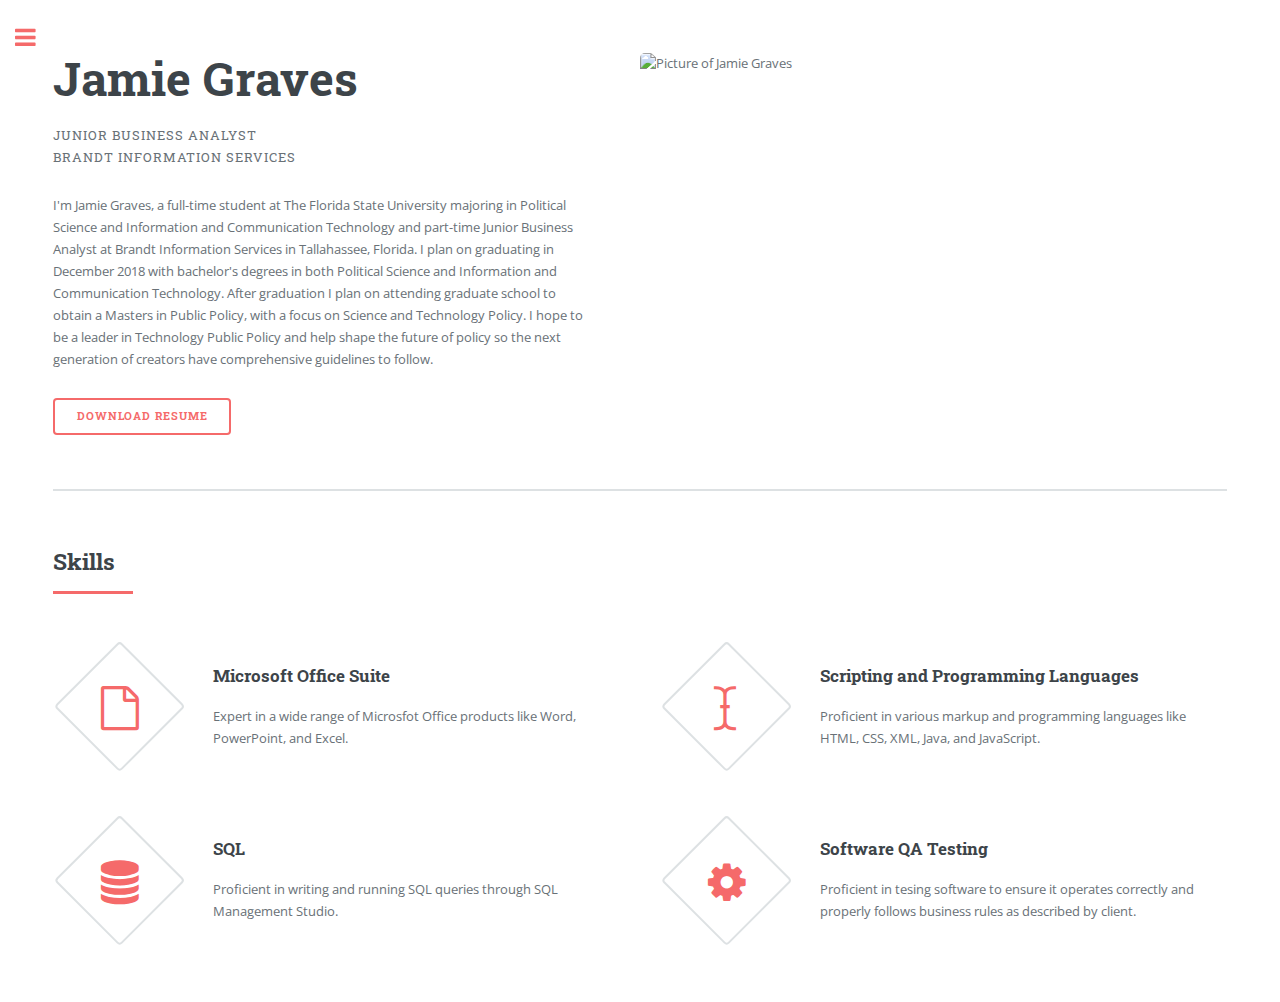
==== index.html @ a3560047 "one" ====
<!DOCTYPE HTML>
<!--
	Editorial by HTML5 UP
	html5up.net | @ajlkn
	Free for personal and commercial use under the CCA 3.0 license (html5up.net/license)
-->
<html>
	<head>
		<title>Jamie Graves</title>
		<meta charset="utf-8" />
		<meta name="viewport" content="width=device-width, initial-scale=1, user-scalable=no" />
		<link rel="stylesheet" href="assets/css/main.css" />
	</head>
	<body class="is-preload">

		<!-- Wrapper -->
			<div id="wrapper">

				<!-- Main -->
					<div id="main">
						<div class="inner">

							<!-- Banner -->
								<section id="banner">
									<div class="content">
										<header>
											<h1>Jamie Graves</h1>
											<p>Junior Business Analyst <br> Brandt Information Services</p>
										</header>
										<p>I'm Jamie Graves, a full-time student at The Florida State University majoring in Political Science and Information and
										Communication Technology and part-time Junior Business Analyst at Brandt Information Services in Tallahassee, Florida. I plan
										on graduating in December 2018 with bachelor's degrees in both Political Science and Information and Communication Technology.
										After graduation I plan on attending graduate school to obtain a Masters in Public Policy, with a focus on Science and Technology
										Policy. I hope to be a leader in Technology Public Policy and help shape the future of policy so the next generation of creators
										have comprehensive guidelines to follow.</p>
										<ul class="actions">
											<li><a href="#" class="button big">Download Resume</a></li>
										</ul>
									</div>
									<span class="image object">
										<img src="images/IMG_0862 (2).jpg" alt="Picture of Jamie Graves" />
									</span>
								</section>

							<!-- Section -->
								<section>
									<header class="major">
										<h2>Skills</h2>
									</header>
									<div class="features">
										<article>
											<span class="icon fa-file-o"></span>
											<div class="content">
												<h3>Microsoft Office Suite</h3>
												<p>Expert in a wide range of Microsfot Office products like Word, PowerPoint, and Excel.</p>
											</div>
										</article>
										<article>
											<span class="icon fa-i-cursor"></span>
											<div class="content">
												<h3>Scripting and Programming Languages</h3>
												<p>Proficient in various markup and programming languages like HTML, CSS, XML, Java, and JavaScript.</p>
											</div>
										</article>
										<article>
											<span class="icon fa-database"></span>
											<div class="content">
												<h3>SQL</h3>
												<p>Proficient in writing and running SQL queries through SQL Management Studio.</p>
											</div>
										</article>
										<article>
											<span class="icon fa-gear"></span>
											<div class="content">
												<h3>Software QA Testing</h3>
												<p>Proficient in tesing software to ensure it operates correctly and properly follows business rules as described by client.</p>
											</div>
										</article>
									</div>
								</section>
						</div>
					</div>

				<!-- Sidebar -->
					<div id="sidebar">
						<div class="inner">

							<!-- Menu -->
								<nav id="menu">
									<header class="major">
										<h2>Want to learn more?</h2>
									</header>
									<ul>
										<li><a href="index.html">About Me</a></li>
										<li><a href="experience.html">Experience</a></li>
										<li><a href="portfolio.html">Portfolio</a></li>
<br><br>


							<!-- Section -->
								<section>
									<header class="major">
										<h2>Lets chat!</h2>
									</header>
									<ul class="contact">
										<li class="fa-envelope-o"><a href="#">jg15b@my.fsu.edu</a></li>
										<li class="fa-phone">(727) 916-3411</li>
										<br><br>
									</ul>
								</section>

							<!-- Footer -->
								<footer id="footer">
									<p class="copyright">&copy; Jamie Graves. All rights reserved. Design: <a href="https://html5up.net">HTML5 UP</a>.</p>
								</footer>

						</div>
					</div>

			</div>

		<!-- Scripts -->
			<script src="assets/js/jquery.min.js"></script>
			<script src="assets/js/browser.min.js"></script>
			<script src="assets/js/breakpoints.min.js"></script>
			<script src="assets/js/util.js"></script>
			<script src="assets/js/main.js"></script>

	</body>
</html>
---- assets/css/main.css ----
@import url(font-awesome.min.css);
@import url("https://fonts.googleapis.com/css?family=Open+Sans:400,600,400italic,600italic|Roboto+Slab:400,700");

/*
	Editorial by HTML5 UP
	html5up.net | @ajlkn
	Free for personal and commercial use under the CCA 3.0 license (html5up.net/license)
*/

html, body, div, span, applet, object,
iframe, h1, h2, h3, h4, h5, h6, p, blockquote,
pre, a, abbr, acronym, address, big, cite,
code, del, dfn, em, img, ins, kbd, q, s, samp,
small, strike, strong, sub, sup, tt, var, b,
u, i, center, dl, dt, dd, ol, ul, li, fieldset,
form, label, legend, table, caption, tbody,
tfoot, thead, tr, th, td, article, aside,
canvas, details, embed, figure, figcaption,
footer, header, hgroup, menu, nav, output, ruby,
section, summary, time, mark, audio, video {
	margin: 0;
	padding: 0;
	border: 0;
	font-size: 100%;
	font: inherit;
	vertical-align: baseline;}

article, aside, details, figcaption, figure,
footer, header, hgroup, menu, nav, section {
	display: block;}

body {
	line-height: 1;
}

ol, ul {
	list-style: none;
}

blockquote, q {
	quotes: none;
}

	blockquote:before, blockquote:after, q:before, q:after {
		content: '';
		content: none;
	}

table {
	border-collapse: collapse;
	border-spacing: 0;
}

body {
	-webkit-text-size-adjust: none;
}

mark {
	background-color: transparent;
	color: inherit;
}

input::-moz-focus-inner {
	border: 0;
	padding: 0;
}

input, select, textarea {
	-moz-appearance: none;
	-webkit-appearance: none;
	-ms-appearance: none;
	appearance: none;
}

/* Basic */

	@-ms-viewport {
		width: device-width;
	}

	body {
		-ms-overflow-style: scrollbar;
	}

	@media screen and (max-width: 480px) {

		html, body {
			min-width: 320px;
		}

	}

	html {
		box-sizing: border-box;
	}

	*, *:before, *:after {
		box-sizing: inherit;
	}

	body {
		background: #ffffff;
	}

		body.is-preload *, body.is-preload *:before, body.is-preload *:after, body.is-resizing *, body.is-resizing *:before, body.is-resizing *:after {
			-moz-animation: none !important;
			-webkit-animation: none !important;
			-ms-animation: none !important;
			animation: none !important;
			-moz-transition: none !important;
			-webkit-transition: none !important;
			-ms-transition: none !important;
			transition: none !important;
		}

/* Type */

	body, input, select, textarea {
		color: #697177;
		font-family: "Open Sans", sans-serif;
		font-size: 13pt;
		font-weight: 400;
		line-height: 1.65;
	}

		@media screen and (max-width: 1680px) {

			body, input, select, textarea {
				font-size: 11pt;
			}

		}

		@media screen and (max-width: 1280px) {

			body, input, select, textarea {
				font-size: 10pt;
			}

		}

		@media screen and (max-width: 360px) {

			body, input, select, textarea {
				font-size: 9pt;
			}

		}

	a {
		-moz-transition: color 0.2s ease-in-out, border-bottom-color 0.2s ease-in-out;
		-webkit-transition: color 0.2s ease-in-out, border-bottom-color 0.2s ease-in-out;
		-ms-transition: color 0.2s ease-in-out, border-bottom-color 0.2s ease-in-out;
		transition: color 0.2s ease-in-out, border-bottom-color 0.2s ease-in-out;
		border-bottom: dotted 1px;
		color: #f56a6a;
		text-decoration: none;
	}

		a:hover {
			border-bottom-color: #f56a6a;
			color: #f56a6a !important;
		}

			a:hover strong {
				color: inherit;
			}

	strong, b {
		color: #3d4449;
		font-weight: 600;
	}

	em, i {
		font-style: italic;
	}

	p {
		margin: 0 0 2em 0;
	}
	p2 {
		font-family: "Roboto Slab", serif;
		font-size: 1em;
		font-weight: 400;
		letter-spacing: 0.075em;
		margin-top: -0.5em;
		text-transform: uppercase;
	}
	p3 {
		font-family: "Roboto Slab", serif;
		font-size: .7em;
		font-weight: 400;
		letter-spacing: 0.075em;
		margin-top: -0.5em;
		text-transform: uppercase;
	}

	h1, h2, h3, h4, h5, h6 {
		color: #3d4449;
		font-family: "Roboto Slab", serif;
		font-weight: 700;
		line-height: 1.5;
		margin: 0 0 1em 0;
	}

		h1 a, h2 a, h3 a, h4 a, h5 a, h6 a {
			color: inherit;
			text-decoration: none;
			border-bottom: 0;
		}

	h1 {
		font-size: 4em;
		margin: 0 0 0.5em 0;
		line-height: 1.3;
	}
	img.resize {
  max-width:75%;
  max-height:75%;
}

	h2 {
		font-size: 1.75em;
	}

	h3 {
		font-size: 1.25em;
	}

	h4 {
		font-size: 1.1em;
	}

	h5 {
		font-size: 0.9em;
	}

	h6 {
		font-size: 0.7em;
	}

	@media screen and (max-width: 1680px) {

		h1 {
			font-size: 3.5em;
		}

	}

	@media screen and (max-width: 980px) {

		h1 {
			font-size: 3.25em;
		}

	}

	@media screen and (max-width: 736px) {

		h1 {
			font-size: 2em;
			line-height: 1.4;
		}

		h2 {
			font-size: 1.5em;
		}

	}

	sub {
		font-size: 0.8em;
		position: relative;
		top: 0.5em;
	}

	sup {
		font-size: 0.8em;
		position: relative;
		top: -0.5em;
	}

	blockquote {
		border-left: solid 3px rgba(210, 215, 217, 0.75);
		font-style: italic;
		margin: 0 0 2em 0;
		padding: 0.5em 0 0.5em 2em;
	}

	code {
		background: rgba(230, 235, 237, 0.25);
		border-radius: 0.375em;
		border: solid 1px rgba(210, 215, 217, 0.75);
		font-family: "Courier New", monospace;
		font-size: 0.9em;
		margin: 0 0.25em;
		padding: 0.25em 0.65em;
	}

	pre {
		-webkit-overflow-scrolling: touch;
		font-family: "Courier New", monospace;
		font-size: 0.9em;
		margin: 0 0 2em 0;
	}

		pre code {
			display: block;
			line-height: 1.75;
			padding: 1em 1.5em;
			overflow-x: auto;
		}

	hr {
		border: 0;
		border-bottom: solid 1px rgba(210, 215, 217, 0.75);
		margin: 2em 0;
	}

		hr.major {
			margin: 3em 0;
		}

	.align-left {
		text-align: left;
	}

	.align-center {
		text-align: center;
	}

	.align-right {
		text-align: right;
	}

.container {
  width: 960px; /* static width container always stays at this width no matter what the window size */
  margin: 0 auto;
  overflow: hidden;
}
.half_container { /* provides a two column presentation */
  width: 50%;
  float: left;
  overflow: hidden;
}

/* Row */

	.row {
		display: flex;
		flex-wrap: wrap;
		box-sizing: border-box;
		align-items: stretch;
	}

		.row > * {
			box-sizing: border-box;
		}

		.row.gtr-uniform > * > :last-child {
			margin-bottom: 0;
		}

		.row.aln-left {
			justify-content: flex-start;
		}

		.row.aln-center {
			justify-content: center;
		}

		.row.aln-right {
			justify-content: flex-end;
		}

		.row.aln-top {
			align-items: flex-start;
		}

		.row.aln-middle {
			align-items: center;
		}

		.row.aln-bottom {
			align-items: flex-end;
		}

		.row > .imp {
			order: -1;
		}

		.row > .col-1 {
			width: 8.3333333333%;
		}

		.row > .off-1 {
			margin-left: 8.3333333333%;
		}

		.row > .col-2 {
			width: 16.6666666667%;
		}

		.row > .off-2 {
			margin-left: 16.6666666667%;
		}

		.row > .col-3 {
			width: 25%;
		}

		.row > .off-3 {
			margin-left: 25%;
		}

		.row > .col-4 {
			width: 33.3333333333%;
		}

		.row > .off-4 {
			margin-left: 33.3333333333%;
		}

		.row > .col-5 {
			width: 41.6666666667%;
		}

		.row > .off-5 {
			margin-left: 41.6666666667%;
		}

		.row > .col-6 {
			width: 50%;
		}

		.row > .off-6 {
			margin-left: 50%;
		}

		.row > .col-7 {
			width: 58.3333333333%;
		}

		.row > .off-7 {
			margin-left: 58.3333333333%;
		}

		.row > .col-8 {
			width: 66.6666666667%;
		}

		.row > .off-8 {
			margin-left: 66.6666666667%;
		}

		.row > .col-9 {
			width: 75%;
		}

		.row > .off-9 {
			margin-left: 75%;
		}

		.row > .col-10 {
			width: 83.3333333333%;
		}

		.row > .off-10 {
			margin-left: 83.3333333333%;
		}

		.row > .col-11 {
			width: 91.6666666667%;
		}

		.row > .off-11 {
			margin-left: 91.6666666667%;
		}

		.row > .col-12 {
			width: 100%;
		}

		.row > .off-12 {
			margin-left: 100%;
		}

		.row.gtr-0 {
			margin-top: 0;
			margin-left: 0em;
		}

			.row.gtr-0 > * {
				padding: 0 0 0 0em;
			}

			.row.gtr-0.gtr-uniform {
				margin-top: 0em;
			}

				.row.gtr-0.gtr-uniform > * {
					padding-top: 0em;
				}

		.row.gtr-25 {
			margin-top: 0;
			margin-left: -0.375em;
		}

			.row.gtr-25 > * {
				padding: 0 0 0 0.375em;
			}

			.row.gtr-25.gtr-uniform {
				margin-top: -0.375em;
			}

				.row.gtr-25.gtr-uniform > * {
					padding-top: 0.375em;
				}

		.row.gtr-50 {
			margin-top: 0;
			margin-left: -0.75em;
		}

			.row.gtr-50 > * {
				padding: 0 0 0 0.75em;
			}

			.row.gtr-50.gtr-uniform {
				margin-top: -0.75em;
			}

				.row.gtr-50.gtr-uniform > * {
					padding-top: 0.75em;
				}

		.row {
			margin-top: 0;
			margin-left: -1.5em;
		}

			.row > * {
				padding: 0 0 0 1.5em;
			}

			.row.gtr-uniform {
				margin-top: -1.5em;
			}

				.row.gtr-uniform > * {
					padding-top: 1.5em;
				}

		.row.gtr-150 {
			margin-top: 0;
			margin-left: -2.25em;
		}

			.row.gtr-150 > * {
				padding: 0 0 0 2.25em;
			}

			.row.gtr-150.gtr-uniform {
				margin-top: -2.25em;
			}

				.row.gtr-150.gtr-uniform > * {
					padding-top: 2.25em;
				}

		.row.gtr-200 {
			margin-top: 0;
			margin-left: -3em;
		}

			.row.gtr-200 > * {
				padding: 0 0 0 3em;
			}

			.row.gtr-200.gtr-uniform {
				margin-top: -3em;
			}

				.row.gtr-200.gtr-uniform > * {
					padding-top: 3em;
				}

		@media screen and (max-width: 1680px) {

			.row {
				display: flex;
				flex-wrap: wrap;
				box-sizing: border-box;
				align-items: stretch;
			}

				.row > * {
					box-sizing: border-box;
				}

				.row.gtr-uniform > * > :last-child {
					margin-bottom: 0;
				}

				.row.aln-left {
					justify-content: flex-start;
				}

				.row.aln-center {
					justify-content: center;
				}

				.row.aln-right {
					justify-content: flex-end;
				}

				.row.aln-top {
					align-items: flex-start;
				}

				.row.aln-middle {
					align-items: center;
				}

				.row.aln-bottom {
					align-items: flex-end;
				}

				.row > .imp-xlarge {
					order: -1;
				}

				.row > .col-1-xlarge {
					width: 8.3333333333%;
				}

				.row > .off-1-xlarge {
					margin-left: 8.3333333333%;
				}

				.row > .col-2-xlarge {
					width: 16.6666666667%;
				}

				.row > .off-2-xlarge {
					margin-left: 16.6666666667%;
				}

				.row > .col-3-xlarge {
					width: 25%;
				}

				.row > .off-3-xlarge {
					margin-left: 25%;
				}

				.row > .col-4-xlarge {
					width: 33.3333333333%;
				}

				.row > .off-4-xlarge {
					margin-left: 33.3333333333%;
				}

				.row > .col-5-xlarge {
					width: 41.6666666667%;
				}

				.row > .off-5-xlarge {
					margin-left: 41.6666666667%;
				}

				.row > .col-6-xlarge {
					width: 50%;
				}

				.row > .off-6-xlarge {
					margin-left: 50%;
				}

				.row > .col-7-xlarge {
					width: 58.3333333333%;
				}

				.row > .off-7-xlarge {
					margin-left: 58.3333333333%;
				}

				.row > .col-8-xlarge {
					width: 66.6666666667%;
				}

				.row > .off-8-xlarge {
					margin-left: 66.6666666667%;
				}

				.row > .col-9-xlarge {
					width: 75%;
				}

				.row > .off-9-xlarge {
					margin-left: 75%;
				}

				.row > .col-10-xlarge {
					width: 83.3333333333%;
				}

				.row > .off-10-xlarge {
					margin-left: 83.3333333333%;
				}

				.row > .col-11-xlarge {
					width: 91.6666666667%;
				}

				.row > .off-11-xlarge {
					margin-left: 91.6666666667%;
				}

				.row > .col-12-xlarge {
					width: 100%;
				}

				.row > .off-12-xlarge {
					margin-left: 100%;
				}

				.row.gtr-0 {
					margin-top: 0;
					margin-left: 0em;
				}

					.row.gtr-0 > * {
						padding: 0 0 0 0em;
					}

					.row.gtr-0.gtr-uniform {
						margin-top: 0em;
					}

						.row.gtr-0.gtr-uniform > * {
							padding-top: 0em;
						}

				.row.gtr-25 {
					margin-top: 0;
					margin-left: -0.375em;
				}

					.row.gtr-25 > * {
						padding: 0 0 0 0.375em;
					}

					.row.gtr-25.gtr-uniform {
						margin-top: -0.375em;
					}

						.row.gtr-25.gtr-uniform > * {
							padding-top: 0.375em;
						}

				.row.gtr-50 {
					margin-top: 0;
					margin-left: -0.75em;
				}

					.row.gtr-50 > * {
						padding: 0 0 0 0.75em;
					}

					.row.gtr-50.gtr-uniform {
						margin-top: -0.75em;
					}

						.row.gtr-50.gtr-uniform > * {
							padding-top: 0.75em;
						}

				.row {
					margin-top: 0;
					margin-left: -1.5em;
				}

					.row > * {
						padding: 0 0 0 1.5em;
					}

					.row.gtr-uniform {
						margin-top: -1.5em;
					}

						.row.gtr-uniform > * {
							padding-top: 1.5em;
						}

				.row.gtr-150 {
					margin-top: 0;
					margin-left: -2.25em;
				}

					.row.gtr-150 > * {
						padding: 0 0 0 2.25em;
					}

					.row.gtr-150.gtr-uniform {
						margin-top: -2.25em;
					}

						.row.gtr-150.gtr-uniform > * {
							padding-top: 2.25em;
						}

				.row.gtr-200 {
					margin-top: 0;
					margin-left: -3em;
				}

					.row.gtr-200 > * {
						padding: 0 0 0 3em;
					}

					.row.gtr-200.gtr-uniform {
						margin-top: -3em;
					}

						.row.gtr-200.gtr-uniform > * {
							padding-top: 3em;
						}

		}

		@media screen and (max-width: 1280px) {

			.row {
				display: flex;
				flex-wrap: wrap;
				box-sizing: border-box;
				align-items: stretch;
			}

				.row > * {
					box-sizing: border-box;
				}

				.row.gtr-uniform > * > :last-child {
					margin-bottom: 0;
				}

				.row.aln-left {
					justify-content: flex-start;
				}

				.row.aln-center {
					justify-content: center;
				}

				.row.aln-right {
					justify-content: flex-end;
				}

				.row.aln-top {
					align-items: flex-start;
				}

				.row.aln-middle {
					align-items: center;
				}

				.row.aln-bottom {
					align-items: flex-end;
				}

				.row > .imp-large {
					order: -1;
				}

				.row > .col-1-large {
					width: 8.3333333333%;
				}

				.row > .off-1-large {
					margin-left: 8.3333333333%;
				}

				.row > .col-2-large {
					width: 16.6666666667%;
				}

				.row > .off-2-large {
					margin-left: 16.6666666667%;
				}

				.row > .col-3-large {
					width: 25%;
				}

				.row > .off-3-large {
					margin-left: 25%;
				}

				.row > .col-4-large {
					width: 33.3333333333%;
				}

				.row > .off-4-large {
					margin-left: 33.3333333333%;
				}

				.row > .col-5-large {
					width: 41.6666666667%;
				}

				.row > .off-5-large {
					margin-left: 41.6666666667%;
				}

				.row > .col-6-large {
					width: 50%;
				}

				.row > .off-6-large {
					margin-left: 50%;
				}

				.row > .col-7-large {
					width: 58.3333333333%;
				}

				.row > .off-7-large {
					margin-left: 58.3333333333%;
				}

				.row > .col-8-large {
					width: 66.6666666667%;
				}

				.row > .off-8-large {
					margin-left: 66.6666666667%;
				}

				.row > .col-9-large {
					width: 75%;
				}

				.row > .off-9-large {
					margin-left: 75%;
				}

				.row > .col-10-large {
					width: 83.3333333333%;
				}

				.row > .off-10-large {
					margin-left: 83.3333333333%;
				}

				.row > .col-11-large {
					width: 91.6666666667%;
				}

				.row > .off-11-large {
					margin-left: 91.6666666667%;
				}

				.row > .col-12-large {
					width: 100%;
				}

				.row > .off-12-large {
					margin-left: 100%;
				}

				.row.gtr-0 {
					margin-top: 0;
					margin-left: 0em;
				}

					.row.gtr-0 > * {
						padding: 0 0 0 0em;
					}

					.row.gtr-0.gtr-uniform {
						margin-top: 0em;
					}

						.row.gtr-0.gtr-uniform > * {
							padding-top: 0em;
						}

				.row.gtr-25 {
					margin-top: 0;
					margin-left: -0.375em;
				}

					.row.gtr-25 > * {
						padding: 0 0 0 0.375em;
					}

					.row.gtr-25.gtr-uniform {
						margin-top: -0.375em;
					}

						.row.gtr-25.gtr-uniform > * {
							padding-top: 0.375em;
						}

				.row.gtr-50 {
					margin-top: 0;
					margin-left: -0.75em;
				}

					.row.gtr-50 > * {
						padding: 0 0 0 0.75em;
					}

					.row.gtr-50.gtr-uniform {
						margin-top: -0.75em;
					}

						.row.gtr-50.gtr-uniform > * {
							padding-top: 0.75em;
						}

				.row {
					margin-top: 0;
					margin-left: -1.5em;
				}

					.row > * {
						padding: 0 0 0 1.5em;
					}

					.row.gtr-uniform {
						margin-top: -1.5em;
					}

						.row.gtr-uniform > * {
							padding-top: 1.5em;
						}

				.row.gtr-150 {
					margin-top: 0;
					margin-left: -2.25em;
				}

					.row.gtr-150 > * {
						padding: 0 0 0 2.25em;
					}

					.row.gtr-150.gtr-uniform {
						margin-top: -2.25em;
					}

						.row.gtr-150.gtr-uniform > * {
							padding-top: 2.25em;
						}

				.row.gtr-200 {
					margin-top: 0;
					margin-left: -3em;
				}

					.row.gtr-200 > * {
						padding: 0 0 0 3em;
					}

					.row.gtr-200.gtr-uniform {
						margin-top: -3em;
					}

						.row.gtr-200.gtr-uniform > * {
							padding-top: 3em;
						}

		}

		@media screen and (max-width: 980px) {

			.row {
				display: flex;
				flex-wrap: wrap;
				box-sizing: border-box;
				align-items: stretch;
			}

				.row > * {
					box-sizing: border-box;
				}

				.row.gtr-uniform > * > :last-child {
					margin-bottom: 0;
				}

				.row.aln-left {
					justify-content: flex-start;
				}

				.row.aln-center {
					justify-content: center;
				}

				.row.aln-right {
					justify-content: flex-end;
				}

				.row.aln-top {
					align-items: flex-start;
				}

				.row.aln-middle {
					align-items: center;
				}

				.row.aln-bottom {
					align-items: flex-end;
				}

				.row > .imp-medium {
					order: -1;
				}

				.row > .col-1-medium {
					width: 8.3333333333%;
				}

				.row > .off-1-medium {
					margin-left: 8.3333333333%;
				}

				.row > .col-2-medium {
					width: 16.6666666667%;
				}

				.row > .off-2-medium {
					margin-left: 16.6666666667%;
				}

				.row > .col-3-medium {
					width: 25%;
				}

				.row > .off-3-medium {
					margin-left: 25%;
				}

				.row > .col-4-medium {
					width: 33.3333333333%;
				}

				.row > .off-4-medium {
					margin-left: 33.3333333333%;
				}

				.row > .col-5-medium {
					width: 41.6666666667%;
				}

				.row > .off-5-medium {
					margin-left: 41.6666666667%;
				}

				.row > .col-6-medium {
					width: 50%;
				}

				.row > .off-6-medium {
					margin-left: 50%;
				}

				.row > .col-7-medium {
					width: 58.3333333333%;
				}

				.row > .off-7-medium {
					margin-left: 58.3333333333%;
				}

				.row > .col-8-medium {
					width: 66.6666666667%;
				}

				.row > .off-8-medium {
					margin-left: 66.6666666667%;
				}

				.row > .col-9-medium {
					width: 75%;
				}

				.row > .off-9-medium {
					margin-left: 75%;
				}

				.row > .col-10-medium {
					width: 83.3333333333%;
				}

				.row > .off-10-medium {
					margin-left: 83.3333333333%;
				}

				.row > .col-11-medium {
					width: 91.6666666667%;
				}

				.row > .off-11-medium {
					margin-left: 91.6666666667%;
				}

				.row > .col-12-medium {
					width: 100%;
				}

				.row > .off-12-medium {
					margin-left: 100%;
				}

				.row.gtr-0 {
					margin-top: 0;
					margin-left: 0em;
				}

					.row.gtr-0 > * {
						padding: 0 0 0 0em;
					}

					.row.gtr-0.gtr-uniform {
						margin-top: 0em;
					}

						.row.gtr-0.gtr-uniform > * {
							padding-top: 0em;
						}

				.row.gtr-25 {
					margin-top: 0;
					margin-left: -0.375em;
				}

					.row.gtr-25 > * {
						padding: 0 0 0 0.375em;
					}

					.row.gtr-25.gtr-uniform {
						margin-top: -0.375em;
					}

						.row.gtr-25.gtr-uniform > * {
							padding-top: 0.375em;
						}

				.row.gtr-50 {
					margin-top: 0;
					margin-left: -0.75em;
				}

					.row.gtr-50 > * {
						padding: 0 0 0 0.75em;
					}

					.row.gtr-50.gtr-uniform {
						margin-top: -0.75em;
					}

						.row.gtr-50.gtr-uniform > * {
							padding-top: 0.75em;
						}

				.row {
					margin-top: 0;
					margin-left: -1.5em;
				}

					.row > * {
						padding: 0 0 0 1.5em;
					}

					.row.gtr-uniform {
						margin-top: -1.5em;
					}

						.row.gtr-uniform > * {
							padding-top: 1.5em;
						}

				.row.gtr-150 {
					margin-top: 0;
					margin-left: -2.25em;
				}

					.row.gtr-150 > * {
						padding: 0 0 0 2.25em;
					}

					.row.gtr-150.gtr-uniform {
						margin-top: -2.25em;
					}

						.row.gtr-150.gtr-uniform > * {
							padding-top: 2.25em;
						}

				.row.gtr-200 {
					margin-top: 0;
					margin-left: -3em;
				}

					.row.gtr-200 > * {
						padding: 0 0 0 3em;
					}

					.row.gtr-200.gtr-uniform {
						margin-top: -3em;
					}

						.row.gtr-200.gtr-uniform > * {
							padding-top: 3em;
						}

		}

		@media screen and (max-width: 736px) {

			.row {
				display: flex;
				flex-wrap: wrap;
				box-sizing: border-box;
				align-items: stretch;
			}

				.row > * {
					box-sizing: border-box;
				}

				.row.gtr-uniform > * > :last-child {
					margin-bottom: 0;
				}

				.row.aln-left {
					justify-content: flex-start;
				}

				.row.aln-center {
					justify-content: center;
				}

				.row.aln-right {
					justify-content: flex-end;
				}

				.row.aln-top {
					align-items: flex-start;
				}

				.row.aln-middle {
					align-items: center;
				}

				.row.aln-bottom {
					align-items: flex-end;
				}

				.row > .imp-small {
					order: -1;
				}

				.row > .col-1-small {
					width: 8.3333333333%;
				}

				.row > .off-1-small {
					margin-left: 8.3333333333%;
				}

				.row > .col-2-small {
					width: 16.6666666667%;
				}

				.row > .off-2-small {
					margin-left: 16.6666666667%;
				}

				.row > .col-3-small {
					width: 25%;
				}

				.row > .off-3-small {
					margin-left: 25%;
				}

				.row > .col-4-small {
					width: 33.3333333333%;
				}

				.row > .off-4-small {
					margin-left: 33.3333333333%;
				}

				.row > .col-5-small {
					width: 41.6666666667%;
				}

				.row > .off-5-small {
					margin-left: 41.6666666667%;
				}

				.row > .col-6-small {
					width: 50%;
				}

				.row > .off-6-small {
					margin-left: 50%;
				}

				.row > .col-7-small {
					width: 58.3333333333%;
				}

				.row > .off-7-small {
					margin-left: 58.3333333333%;
				}

				.row > .col-8-small {
					width: 66.6666666667%;
				}

				.row > .off-8-small {
					margin-left: 66.6666666667%;
				}

				.row > .col-9-small {
					width: 75%;
				}

				.row > .off-9-small {
					margin-left: 75%;
				}

				.row > .col-10-small {
					width: 83.3333333333%;
				}

				.row > .off-10-small {
					margin-left: 83.3333333333%;
				}

				.row > .col-11-small {
					width: 91.6666666667%;
				}

				.row > .off-11-small {
					margin-left: 91.6666666667%;
				}

				.row > .col-12-small {
					width: 100%;
				}

				.row > .off-12-small {
					margin-left: 100%;
				}

				.row.gtr-0 {
					margin-top: 0;
					margin-left: 0em;
				}

					.row.gtr-0 > * {
						padding: 0 0 0 0em;
					}

					.row.gtr-0.gtr-uniform {
						margin-top: 0em;
					}

						.row.gtr-0.gtr-uniform > * {
							padding-top: 0em;
						}

				.row.gtr-25 {
					margin-top: 0;
					margin-left: -0.375em;
				}

					.row.gtr-25 > * {
						padding: 0 0 0 0.375em;
					}

					.row.gtr-25.gtr-uniform {
						margin-top: -0.375em;
					}

						.row.gtr-25.gtr-uniform > * {
							padding-top: 0.375em;
						}

				.row.gtr-50 {
					margin-top: 0;
					margin-left: -0.75em;
				}

					.row.gtr-50 > * {
						padding: 0 0 0 0.75em;
					}

					.row.gtr-50.gtr-uniform {
						margin-top: -0.75em;
					}

						.row.gtr-50.gtr-uniform > * {
							padding-top: 0.75em;
						}

				.row {
					margin-top: 0;
					margin-left: -1.5em;
				}

					.row > * {
						padding: 0 0 0 1.5em;
					}

					.row.gtr-uniform {
						margin-top: -1.5em;
					}

						.row.gtr-uniform > * {
							padding-top: 1.5em;
						}

				.row.gtr-150 {
					margin-top: 0;
					margin-left: -2.25em;
				}

					.row.gtr-150 > * {
						padding: 0 0 0 2.25em;
					}

					.row.gtr-150.gtr-uniform {
						margin-top: -2.25em;
					}

						.row.gtr-150.gtr-uniform > * {
							padding-top: 2.25em;
						}

				.row.gtr-200 {
					margin-top: 0;
					margin-left: -3em;
				}

					.row.gtr-200 > * {
						padding: 0 0 0 3em;
					}

					.row.gtr-200.gtr-uniform {
						margin-top: -3em;
					}

						.row.gtr-200.gtr-uniform > * {
							padding-top: 3em;
						}

		}

		@media screen and (max-width: 480px) {

			.row {
				display: flex;
				flex-wrap: wrap;
				box-sizing: border-box;
				align-items: stretch;
			}

				.row > * {
					box-sizing: border-box;
				}

				.row.gtr-uniform > * > :last-child {
					margin-bottom: 0;
				}

				.row.aln-left {
					justify-content: flex-start;
				}

				.row.aln-center {
					justify-content: center;
				}

				.row.aln-right {
					justify-content: flex-end;
				}

				.row.aln-top {
					align-items: flex-start;
				}

				.row.aln-middle {
					align-items: center;
				}

				.row.aln-bottom {
					align-items: flex-end;
				}

				.row > .imp-xsmall {
					order: -1;
				}

				.row > .col-1-xsmall {
					width: 8.3333333333%;
				}

				.row > .off-1-xsmall {
					margin-left: 8.3333333333%;
				}

				.row > .col-2-xsmall {
					width: 16.6666666667%;
				}

				.row > .off-2-xsmall {
					margin-left: 16.6666666667%;
				}

				.row > .col-3-xsmall {
					width: 25%;
				}

				.row > .off-3-xsmall {
					margin-left: 25%;
				}

				.row > .col-4-xsmall {
					width: 33.3333333333%;
				}

				.row > .off-4-xsmall {
					margin-left: 33.3333333333%;
				}

				.row > .col-5-xsmall {
					width: 41.6666666667%;
				}

				.row > .off-5-xsmall {
					margin-left: 41.6666666667%;
				}

				.row > .col-6-xsmall {
					width: 50%;
				}

				.row > .off-6-xsmall {
					margin-left: 50%;
				}

				.row > .col-7-xsmall {
					width: 58.3333333333%;
				}

				.row > .off-7-xsmall {
					margin-left: 58.3333333333%;
				}

				.row > .col-8-xsmall {
					width: 66.6666666667%;
				}

				.row > .off-8-xsmall {
					margin-left: 66.6666666667%;
				}

				.row > .col-9-xsmall {
					width: 75%;
				}

				.row > .off-9-xsmall {
					margin-left: 75%;
				}

				.row > .col-10-xsmall {
					width: 83.3333333333%;
				}

				.row > .off-10-xsmall {
					margin-left: 83.3333333333%;
				}

				.row > .col-11-xsmall {
					width: 91.6666666667%;
				}

				.row > .off-11-xsmall {
					margin-left: 91.6666666667%;
				}

				.row > .col-12-xsmall {
					width: 100%;
				}

				.row > .off-12-xsmall {
					margin-left: 100%;
				}

				.row.gtr-0 {
					margin-top: 0;
					margin-left: 0em;
				}

					.row.gtr-0 > * {
						padding: 0 0 0 0em;
					}

					.row.gtr-0.gtr-uniform {
						margin-top: 0em;
					}

						.row.gtr-0.gtr-uniform > * {
							padding-top: 0em;
						}

				.row.gtr-25 {
					margin-top: 0;
					margin-left: -0.375em;
				}

					.row.gtr-25 > * {
						padding: 0 0 0 0.375em;
					}

					.row.gtr-25.gtr-uniform {
						margin-top: -0.375em;
					}

						.row.gtr-25.gtr-uniform > * {
							padding-top: 0.375em;
						}

				.row.gtr-50 {
					margin-top: 0;
					margin-left: -0.75em;
				}

					.row.gtr-50 > * {
						padding: 0 0 0 0.75em;
					}

					.row.gtr-50.gtr-uniform {
						margin-top: -0.75em;
					}

						.row.gtr-50.gtr-uniform > * {
							padding-top: 0.75em;
						}

				.row {
					margin-top: 0;
					margin-left: -1.5em;
				}

					.row > * {
						padding: 0 0 0 1.5em;
					}

					.row.gtr-uniform {
						margin-top: -1.5em;
					}

						.row.gtr-uniform > * {
							padding-top: 1.5em;
						}

				.row.gtr-150 {
					margin-top: 0;
					margin-left: -2.25em;
				}

					.row.gtr-150 > * {
						padding: 0 0 0 2.25em;
					}

					.row.gtr-150.gtr-uniform {
						margin-top: -2.25em;
					}

						.row.gtr-150.gtr-uniform > * {
							padding-top: 2.25em;
						}

				.row.gtr-200 {
					margin-top: 0;
					margin-left: -3em;
				}

					.row.gtr-200 > * {
						padding: 0 0 0 3em;
					}

					.row.gtr-200.gtr-uniform {
						margin-top: -3em;
					}

						.row.gtr-200.gtr-uniform > * {
							padding-top: 3em;
						}

		}

/* Section/Article */

	section.special, article.special {
		text-align: center;
	}

	header p {
		font-family: "Roboto Slab", serif;
		font-size: 1em;
		font-weight: 400;
		letter-spacing: 0.075em;
		margin-top: -0.5em;
		text-transform: uppercase;
	}

	header.major > :last-child {
		border-bottom: solid 3px #f56a6a;
		display: inline-block;
		margin: 0 0 2em 0;
		padding: 0 0.75em 0.5em 0;
	}

	header.main > :last-child {
		margin: 0 0 1em 0;
	}

/* Form */

	form {
		margin: 0 0 2em 0;
	}

	label {
		color: #3d4449;
		display: block;
		font-size: 0.9em;
		font-weight: 600;
		margin: 0 0 1em 0;
	}

	input[type="text"],
	input[type="password"],
	input[type="email"],
	input[type="tel"],
	input[type="search"],
	input[type="url"],
	select,
	textarea {
		-moz-appearance: none;
		-webkit-appearance: none;
		-ms-appearance: none;
		appearance: none;
		background: #ffffff;
		border-radius: 0.375em;
		border: none;
		border: solid 1px rgba(210, 215, 217, 0.75);
		color: inherit;
		display: block;
		outline: 0;
		padding: 0 1em;
		text-decoration: none;
		width: 100%;
	}

		input[type="text"]:invalid,
		input[type="password"]:invalid,
		input[type="email"]:invalid,
		input[type="tel"]:invalid,
		input[type="search"]:invalid,
		input[type="url"]:invalid,
		select:invalid,
		textarea:invalid {
			box-shadow: none;
		}

		input[type="text"]:focus,
		input[type="password"]:focus,
		input[type="email"]:focus,
		input[type="tel"]:focus,
		input[type="search"]:focus,
		input[type="url"]:focus,
		select:focus,
		textarea:focus {
			border-color: #f56a6a;
			box-shadow: 0 0 0 1px #f56a6a;
		}

	select {
		background-image: url("data:image/svg+xml;charset=utf8,%3Csvg xmlns='http://www.w3.org/2000/svg' width='40' height='40' preserveAspectRatio='none' viewBox='0 0 40 40'%3E%3Cpath d='M9.4,12.3l10.4,10.4l10.4-10.4c0.2-0.2,0.5-0.4,0.9-0.4c0.3,0,0.6,0.1,0.9,0.4l3.3,3.3c0.2,0.2,0.4,0.5,0.4,0.9 c0,0.4-0.1,0.6-0.4,0.9L20.7,31.9c-0.2,0.2-0.5,0.4-0.9,0.4c-0.3,0-0.6-0.1-0.9-0.4L4.3,17.3c-0.2-0.2-0.4-0.5-0.4-0.9 c0-0.4,0.1-0.6,0.4-0.9l3.3-3.3c0.2-0.2,0.5-0.4,0.9-0.4S9.1,12.1,9.4,12.3z' fill='rgba(210, 215, 217, 0.75)' /%3E%3C/svg%3E");
		background-size: 1.25em;
		background-repeat: no-repeat;
		background-position: calc(100% - 1em) center;
		height: 2.75em;
		padding-right: 2.75em;
		text-overflow: ellipsis;
	}

		select option {
			color: #3d4449;
			background: #ffffff;
		}

		select:focus::-ms-value {
			background-color: transparent;
		}

		select::-ms-expand {
			display: none;
		}

	input[type="text"],
	input[type="password"],
	input[type="email"],
	input[type="tel"],
	input[type="search"],
	input[type="url"],
	select {
		height: 2.75em;
	}

	textarea {
		padding: 0.75em 1em;
	}

	input[type="checkbox"],
	input[type="radio"] {
		-moz-appearance: none;
		-webkit-appearance: none;
		-ms-appearance: none;
		appearance: none;
		display: block;
		float: left;
		margin-right: -2em;
		opacity: 0;
		width: 1em;
		z-index: -1;
	}

		input[type="checkbox"] + label,
		input[type="radio"] + label {
			text-decoration: none;
			color: #7f888f;
			cursor: pointer;
			display: inline-block;
			font-size: 1em;
			font-weight: 400;
			padding-left: 2.4em;
			padding-right: 0.75em;
			position: relative;
		}

			input[type="checkbox"] + label:before,
			input[type="radio"] + label:before {
				-moz-osx-font-smoothing: grayscale;
				-webkit-font-smoothing: antialiased;
				font-family: FontAwesome;
				font-style: normal;
				font-weight: normal;
				text-transform: none !important;
			}

			input[type="checkbox"] + label:before,
			input[type="radio"] + label:before {
				background: #ffffff;
				border-radius: 0.375em;
				border: solid 1px rgba(210, 215, 217, 0.75);
				content: '';
				display: inline-block;
				height: 1.65em;
				left: 0;
				line-height: 1.58125em;
				position: absolute;
				text-align: center;
				top: 0;
				width: 1.65em;
			}

		input[type="checkbox"]:checked + label:before,
		input[type="radio"]:checked + label:before {
			background: #3d4449;
			border-color: #3d4449;
			color: #ffffff;
			content: '\f00c';
		}

		input[type="checkbox"]:focus + label:before,
		input[type="radio"]:focus + label:before {
			border-color: #f56a6a;
			box-shadow: 0 0 0 1px #f56a6a;
		}

	input[type="checkbox"] + label:before {
		border-radius: 0.375em;
	}

	input[type="radio"] + label:before {
		border-radius: 100%;
	}

	::-webkit-input-placeholder {
		color: #9fa3a6 !important;
		opacity: 1.0;
	}

	:-moz-placeholder {
		color: #9fa3a6 !important;
		opacity: 1.0;
	}

	::-moz-placeholder {
		color: #9fa3a6 !important;
		opacity: 1.0;
	}

	:-ms-input-placeholder {
		color: #9fa3a6 !important;
		opacity: 1.0;
	}

/* Box */

	.box {
		border-radius: 0.375em;
		border: solid 1px rgba(210, 215, 217, 0.75);
		margin-bottom: 2em;
		padding: 1.5em;
	}

		.box > :last-child,
		.box > :last-child > :last-child,
		.box > :last-child > :last-child > :last-child {
			margin-bottom: 0;
		}

		.box.alt {
			border: 0;
			border-radius: 0;
			padding: 0;
		}

/* Icon */

	.icon {
		text-decoration: none;
		border-bottom: none;
		position: relative;
	}

		.icon:before {
			-moz-osx-font-smoothing: grayscale;
			-webkit-font-smoothing: antialiased;
			font-family: FontAwesome;
			font-style: normal;
			font-weight: normal;
			text-transform: none !important;
		}

		.icon > .label {
			display: none;
		}

/* Image */

	.image {
		border-radius: 0.375em;
		border: 0;
		display: inline-block;
		position: relative;
	}

		.image img {
			border-radius: 0.375em;
			display: block;
		}

		.image.left, .image.right {
			max-width: 40%;
		}

			.image.left img, .image.right img {
				width: 100%;
			}

		.image.left {
			float: left;
			padding: 0 1.5em 1em 0;
			top: 0.25em;
		}

		.image.right {
			float: right;
			padding: 0 0 1em 1.5em;
			top: 0.25em;
		}

		.image.fit {
			display: block;
			margin: 0 0 2em 0;
			width: 100%;
		}

			.image.fit img {
				width: 100%;
			}

		.image.main {
			display: block;
			margin: 0 0 3em 0;
			width: 100%;
		}

			.image.main img {
				width: 100%;
			}

	a.image {
		overflow: hidden;
	}

		a.image img {
			-moz-transition: -moz-transform 0.2s ease;
			-webkit-transition: -webkit-transform 0.2s ease;
			-ms-transition: -ms-transform 0.2s ease;
			transition: transform 0.2s ease;
		}

		a.image:hover img {
			-moz-transform: scale(1.075);
			-webkit-transform: scale(1.075);
			-ms-transform: scale(1.075);
			transform: scale(1.075);
		}

/* List */

	ol {
		list-style: decimal;
		margin: 0 0 2em 0;
		padding-left: 1.25em;
	}

		ol li {
			padding-left: 0.25em;
		}

	ul {
		list-style: disc;
		margin: 0 0 2em 0;
		padding-left: 1em;
	}

		ul li {
			padding-left: 0.5em;
		}

		ul.alt {
			list-style: none;
			padding-left: 0;
		}

			ul.alt li {
				border-top: solid 1px rgba(210, 215, 217, 0.75);
				padding: 0.5em 0;
			}

				ul.alt li:first-child {
					border-top: 0;
					padding-top: 0;
				}

	dl {
		margin: 0 0 2em 0;
	}

		dl dt {
			display: block;
			font-weight: 600;
			margin: 0 0 1em 0;
		}

		dl dd {
			margin-left: 2em;
		}

/* Actions */

	ul.actions {
		display: -moz-flex;
		display: -webkit-flex;
		display: -ms-flex;
		display: flex;
		cursor: default;
		list-style: none;
		margin-left: -1em;
		padding-left: 0;
	}

		ul.actions li {
			padding: 0 0 0 1em;
			vertical-align: middle;
		}

		ul.actions.special {
			-moz-justify-content: center;
			-webkit-justify-content: center;
			-ms-justify-content: center;
			justify-content: center;
			width: 100%;
			margin-left: 0;
		}

			ul.actions.special li:first-child {
				padding-left: 0;
			}

		ul.actions.stacked {
			-moz-flex-direction: column;
			-webkit-flex-direction: column;
			-ms-flex-direction: column;
			flex-direction: column;
			margin-left: 0;
		}

			ul.actions.stacked li {
				padding: 1.3em 0 0 0;
			}

				ul.actions.stacked li:first-child {
					padding-top: 0;
				}

		ul.actions.fit {
			width: calc(100% + 1em);
		}

			ul.actions.fit li {
				-moz-flex-grow: 1;
				-webkit-flex-grow: 1;
				-ms-flex-grow: 1;
				flex-grow: 1;
				-moz-flex-shrink: 1;
				-webkit-flex-shrink: 1;
				-ms-flex-shrink: 1;
				flex-shrink: 1;
				width: 100%;
			}

				ul.actions.fit li > * {
					width: 100%;
				}

			ul.actions.fit.stacked {
				width: 100%;
			}

/* Icons */

	ul.icons {
		cursor: default;
		list-style: none;
		padding-left: 0;
	}

		ul.icons li {
			display: inline-block;
			padding: 0 1em 0 0;
		}

			ul.icons li:last-child {
				padding-right: 0;
			}

			ul.icons li .icon {
				color: inherit;
			}

				ul.icons li .icon:before {
					font-size: 1.25em;
				}

/* Contact */

	ul.contact {
		list-style: none;
		padding: 0;
	}

		ul.contact li {
			text-decoration: none;
			border-top: solid 1px rgba(210, 215, 217, 0.75);
			margin: 1.5em 0 0 0;
			padding: 1.5em 0 0 3em;
			position: relative;
		}

			ul.contact li:before {
				-moz-osx-font-smoothing: grayscale;
				-webkit-font-smoothing: antialiased;
				font-family: FontAwesome;
				font-style: normal;
				font-weight: normal;
				text-transform: none !important;
			}

			ul.contact li:before {
				color: #f56a6a;
				display: inline-block;
				font-size: 1.5em;
				height: 1.125em;
				left: 0;
				line-height: 1.125em;
				position: absolute;
				text-align: center;
				top: 1em;
				width: 1.5em;
			}

			ul.contact li:first-child {
				border-top: 0;
				margin-top: 0;
				padding-top: 0;
			}

				ul.contact li:first-child:before {
					top: 0;
				}

			ul.contact li a {
				color: inherit;
			}

/* Pagination */

	ul.pagination {
		cursor: default;
		list-style: none;
		padding-left: 0;
	}

		ul.pagination li {
			display: inline-block;
			padding-left: 0;
			vertical-align: middle;
		}

			ul.pagination li > .page {
				-moz-transition: background-color 0.2s ease-in-out, color 0.2s ease-in-out;
				-webkit-transition: background-color 0.2s ease-in-out, color 0.2s ease-in-out;
				-ms-transition: background-color 0.2s ease-in-out, color 0.2s ease-in-out;
				transition: background-color 0.2s ease-in-out, color 0.2s ease-in-out;
				border-bottom: 0;
				border-radius: 0.375em;
				display: inline-block;
				font-size: 0.8em;
				font-weight: 600;
				height: 2em;
				line-height: 2em;
				margin: 0 0.125em;
				min-width: 2em;
				padding: 0 0.5em;
				text-align: center;
			}

				ul.pagination li > .page.active {
					background-color: #f56a6a;
					color: #ffffff !important;
				}

					ul.pagination li > .page.active:hover {
						background-color: #f67878;
					}

					ul.pagination li > .page.active:active {
						background-color: #f45c5c;
					}

			ul.pagination li:first-child {
				padding-right: 0.75em;
			}

			ul.pagination li:last-child {
				padding-left: 0.75em;
			}

		@media screen and (max-width: 480px) {

			ul.pagination li:nth-child(n+2):nth-last-child(n+2) {
				display: none;
			}

			ul.pagination li:first-child {
				padding-right: 0;
			}

		}

/* Table */

	.table-wrapper {
		-webkit-overflow-scrolling: touch;
		overflow-x: auto;
	}

	table {
		margin: 0 0 2em 0;
		width: 100%;
	}

		table tbody tr {
			border: solid 1px rgba(210, 215, 217, 0.75);
			border-left: 0;
			border-right: 0;
		}

			table tbody tr:nth-child(2n + 1) {
				background-color: rgba(230, 235, 237, 0.25);
			}

		table td {
			padding: 0.75em 0.75em;
		}

		table th {
			color: #3d4449;
			font-size: 0.9em;
			font-weight: 600;
			padding: 0 0.75em 0.75em 0.75em;
			text-align: left;
		}

		table thead {
			border-bottom: solid 2px rgba(210, 215, 217, 0.75);
		}

		table tfoot {
			border-top: solid 2px rgba(210, 215, 217, 0.75);
		}

		table.alt {
			border-collapse: separate;
		}

			table.alt tbody tr td {
				border: solid 1px rgba(210, 215, 217, 0.75);
				border-left-width: 0;
				border-top-width: 0;
			}

				table.alt tbody tr td:first-child {
					border-left-width: 1px;
				}

			table.alt tbody tr:first-child td {
				border-top-width: 1px;
			}

			table.alt thead {
				border-bottom: 0;
			}

			table.alt tfoot {
				border-top: 0;
			}

/* Button */

	input[type="submit"],
	input[type="reset"],
	input[type="button"],
	button,
	.button {
		-moz-appearance: none;
		-webkit-appearance: none;
		-ms-appearance: none;
		appearance: none;
		-moz-transition: background-color 0.2s ease-in-out, color 0.2s ease-in-out;
		-webkit-transition: background-color 0.2s ease-in-out, color 0.2s ease-in-out;
		-ms-transition: background-color 0.2s ease-in-out, color 0.2s ease-in-out;
		transition: background-color 0.2s ease-in-out, color 0.2s ease-in-out;
		background-color: transparent;
		border-radius: 0.375em;
		border: 0;
		box-shadow: inset 0 0 0 2px #f56a6a;
		color: #f56a6a !important;
		cursor: pointer;
		display: inline-block;
		font-family: "Roboto Slab", serif;
		font-size: 0.8em;
		font-weight: 700;
		height: 3.5em;
		letter-spacing: 0.075em;
		line-height: 3.5em;
		padding: 0 2.25em;
		text-align: center;
		text-decoration: none;
		text-transform: uppercase;
		white-space: nowrap;
	}

		input[type="submit"]:hover,
		input[type="reset"]:hover,
		input[type="button"]:hover,
		button:hover,
		.button:hover {
			background-color: rgba(245, 106, 106, 0.05);
		}

		input[type="submit"]:active,
		input[type="reset"]:active,
		input[type="button"]:active,
		button:active,
		.button:active {
			background-color: rgba(245, 106, 106, 0.15);
		}

		input[type="submit"].icon:before,
		input[type="reset"].icon:before,
		input[type="button"].icon:before,
		button.icon:before,
		.button.icon:before {
			margin-right: 0.5em;
		}

		input[type="submit"].fit,
		input[type="reset"].fit,
		input[type="button"].fit,
		button.fit,
		.button.fit {
			width: 100%;
		}

		input[type="submit"].small,
		input[type="reset"].small,
		input[type="button"].small,
		button.small,
		.button.small {
			font-size: 0.6em;
		}

		input[type="submit"].large,
		input[type="reset"].large,
		input[type="button"].large,
		button.large,
		.button.large {
			font-size: 1em;
			height: 3.65em;
			line-height: 3.65em;
		}

		input[type="submit"].primary,
		input[type="reset"].primary,
		input[type="button"].primary,
		button.primary,
		.button.primary {
			background-color: #f56a6a;
			box-shadow: none;
			color: #ffffff !important;
		}

			input[type="submit"].primary:hover,
			input[type="reset"].primary:hover,
			input[type="button"].primary:hover,
			button.primary:hover,
			.button.primary:hover {
				background-color: #f67878;
			}

			input[type="submit"].primary:active,
			input[type="reset"].primary:active,
			input[type="button"].primary:active,
			button.primary:active,
			.button.primary:active {
				background-color: #f45c5c;
			}

		input[type="submit"].disabled, input[type="submit"]:disabled,
		input[type="reset"].disabled,
		input[type="reset"]:disabled,
		input[type="button"].disabled,
		input[type="button"]:disabled,
		button.disabled,
		button:disabled,
		.button.disabled,
		.button:disabled {
			pointer-events: none;
			opacity: 0.25;
		}

/* Mini Posts */

	.mini-posts article {
		border-top: solid 1px rgba(210, 215, 217, 0.75);
		margin-top: 2em;
		padding-top: 2em;
	}

		.mini-posts article .image {
			display: block;
			margin: 0 0 1.5em 0;
		}

			.mini-posts article .image img {
				display: block;
				width: 100%;
			}

		.mini-posts article:first-child {
			border-top: 0;
			margin-top: 0;
			padding-top: 0;
		}

/* Features */

	.features {
		display: -moz-flex;
		display: -webkit-flex;
		display: -ms-flex;
		display: flex;
		-moz-flex-wrap: wrap;
		-webkit-flex-wrap: wrap;
		-ms-flex-wrap: wrap;
		flex-wrap: wrap;
		margin: 0 0 2em -3em;
		width: calc(100% + 3em);
	}

		.features article {
			-moz-align-items: center;
			-webkit-align-items: center;
			-ms-align-items: center;
			align-items: center;
			display: -moz-flex;
			display: -webkit-flex;
			display: -ms-flex;
			display: flex;
			margin: 0 0 3em 3em;
			position: relative;
			width: calc(50% - 3em);
		}

			.features article:nth-child(2n - 1) {
				margin-right: 1.5em;
			}

			.features article:nth-child(2n) {
				margin-left: 1.5em;
			}

			.features article:nth-last-child(1), .features article:nth-last-child(2) {
				margin-bottom: 0;
			}

			.features article .icon {
				-moz-flex-grow: 0;
				-webkit-flex-grow: 0;
				-ms-flex-grow: 0;
				flex-grow: 0;
				-moz-flex-shrink: 0;
				-webkit-flex-shrink: 0;
				-ms-flex-shrink: 0;
				flex-shrink: 0;
				display: block;
				height: 10em;
				line-height: 10em;
				margin: 0 2em 0 0;
				text-align: center;
				width: 10em;
			}

				.features article .icon:before {
					color: #f56a6a;
					font-size: 2.75rem;
					position: relative;
					top: 0.05em;
				}

				.features article .icon:after {
					-moz-transform: rotate(45deg);
					-webkit-transform: rotate(45deg);
					-ms-transform: rotate(45deg);
					transform: rotate(45deg);
					border-radius: 0.25rem;
					border: solid 2px rgba(210, 215, 217, 0.75);
					content: '';
					display: block;
					height: 7em;
					left: 50%;
					margin: -3.5em 0 0 -3.5em;
					position: absolute;
					top: 50%;
					width: 7em;
				}

			.features article .content {
				-moz-flex-grow: 1;
				-webkit-flex-grow: 1;
				-ms-flex-grow: 1;
				flex-grow: 1;
				-moz-flex-shrink: 1;
				-webkit-flex-shrink: 1;
				-ms-flex-shrink: 1;
				flex-shrink: 1;
				width: 100%;
			}

				.features article .content > :last-child {
					margin-bottom: 0;
				}

		@media screen and (max-width: 980px) {

			.features {
				margin: 0 0 2em 0;
				width: 100%;
			}

				.features article {
					margin: 0 0 3em 0;
					width: 100%;
				}

					.features article:nth-child(2n - 1) {
						margin-right: 0;
					}

					.features article:nth-child(2n) {
						margin-left: 0;
					}

					.features article:nth-last-child(1), .features article:nth-last-child(2) {
						margin-bottom: 3em;
					}

					.features article:last-child {
						margin-bottom: 0;
					}

					.features article .icon {
						height: 8em;
						line-height: 8em;
						width: 8em;
					}

						.features article .icon:before {
							font-size: 2.25rem;
						}

						.features article .icon:after {
							height: 6em;
							margin: -3em 0 0 -3em;
							width: 6em;
						}

		}

		@media screen and (max-width: 480px) {

			.features article {
				-moz-flex-direction: column;
				-webkit-flex-direction: column;
				-ms-flex-direction: column;
				flex-direction: column;
				-moz-align-items: -moz-flex-start;
				-webkit-align-items: -webkit-flex-start;
				-ms-align-items: -ms-flex-start;
				align-items: flex-start;
			}

				.features article .icon {
					height: 6em;
					line-height: 6em;
					margin: 0 0 1.5em 0;
					width: 6em;
				}

					.features article .icon:before {
						font-size: 1.5rem;
					}

					.features article .icon:after {
						height: 4em;
						margin: -2em 0 0 -2em;
						width: 4em;
					}

		}

		@media screen and (max-width: 480px) {

			.features article .icon:before {
				font-size: 1.25rem;
			}

		}

/* Posts */

	.posts {
		display: -moz-flex;
		display: -webkit-flex;
		display: -ms-flex;
		display: flex;
		-moz-flex-wrap: wrap;
		-webkit-flex-wrap: wrap;
		-ms-flex-wrap: wrap;
		flex-wrap: wrap;
		margin: 0 0 2em -6em;
		width: calc(100% + 6em);
	}

		.posts article {
			-moz-flex-grow: 0;
			-webkit-flex-grow: 0;
			-ms-flex-grow: 0;
			flex-grow: 0;
			-moz-flex-shrink: 1;
			-webkit-flex-shrink: 1;
			-ms-flex-shrink: 1;
			flex-shrink: 1;
			margin: 0 0 6em 6em;
			position: relative;
			width: calc(33.3333333333% - 6em);
		}

			.posts article:before {
				background: rgba(210, 215, 217, 0.75);
				content: '';
				display: block;
				height: calc(100% + 6em);
				left: -3em;
				position: absolute;
				top: 0;
				width: 1px;
			}

			.posts article:after {
				background: rgba(210, 215, 217, 0.75);
				bottom: -3em;
				content: '';
				display: block;
				height: 1px;
				position: absolute;
				right: 0;
				width: calc(100% + 6em);
			}

			.posts article > :last-child {
				margin-bottom: 0;
			}

			.posts article .image {
				display: block;
				margin: 0 0 2em 0;
			}

				.posts article .image img {
					display: block;
					width: 100%;
				}

		@media screen and (min-width: 1681px) {

			.posts article:nth-child(3n + 1):before {
				display: none;
			}

			.posts article:nth-child(3n + 1):after {
				width: 100%;
			}

			.posts article:nth-last-child(1), .posts article:nth-last-child(2), .posts article:nth-last-child(3) {
				margin-bottom: 0;
			}

				.posts article:nth-last-child(1):before, .posts article:nth-last-child(2):before, .posts article:nth-last-child(3):before {
					height: 100%;
				}

				.posts article:nth-last-child(1):after, .posts article:nth-last-child(2):after, .posts article:nth-last-child(3):after {
					display: none;
				}

		}

		@media screen and (max-width: 1680px) {

			.posts article {
				width: calc(50% - 6em);
			}

				.posts article:nth-last-child(3) {
					margin-bottom: 6em;
				}

		}

		@media screen and (min-width: 481px) and (max-width: 1680px) {

			.posts article:nth-child(2n + 1):before {
				display: none;
			}

			.posts article:nth-child(2n + 1):after {
				width: 100%;
			}

			.posts article:nth-last-child(1), .posts article:nth-last-child(2) {
				margin-bottom: 0;
			}

				.posts article:nth-last-child(1):before, .posts article:nth-last-child(2):before {
					height: 100%;
				}

				.posts article:nth-last-child(1):after, .posts article:nth-last-child(2):after {
					display: none;
				}

		}

		@media screen and (max-width: 736px) {

			.posts {
				margin: 0 0 2em -4.5em;
				width: calc(100% + 4.5em);
			}

				.posts article {
					margin: 0 0 4.5em 4.5em;
					width: calc(50% - 4.5em);
				}

					.posts article:before {
						height: calc(100% + 4.5em);
						left: -2.25em;
					}

					.posts article:after {
						bottom: -2.25em;
						width: calc(100% + 4.5em);
					}

					.posts article:nth-last-child(3) {
						margin-bottom: 4.5em;
					}

		}

		@media screen and (max-width: 480px) {

			.posts {
				margin: 0 0 2em 0;
				width: 100%;
			}

				.posts article {
					margin: 0 0 4.5em 0;
					width: 100%;
				}

					.posts article:before {
						display: none;
					}

					.posts article:after {
						width: 100%;
					}

					.posts article:last-child {
						margin-bottom: 0;
					}

						.posts article:last-child:after {
							display: none;
						}

		}

/* Wrapper */

	#wrapper {
		display: -moz-flex;
		display: -webkit-flex;
		display: -ms-flex;
		display: flex;
		-moz-flex-direction: row-reverse;
		-webkit-flex-direction: row-reverse;
		-ms-flex-direction: row-reverse;
		flex-direction: row-reverse;
		min-height: 100vh;
	}

/* Main */

	#main {
		-moz-flex-grow: 1;
		-webkit-flex-grow: 1;
		-ms-flex-grow: 1;
		flex-grow: 1;
		-moz-flex-shrink: 1;
		-webkit-flex-shrink: 1;
		-ms-flex-shrink: 1;
		flex-shrink: 1;
		width: 100%;
	}

		#main > .inner {
			padding: 0 6em 0.1em 6em ;
			margin: 0 auto;
			max-width: 110em;
		}

			#main > .inner > section {
				padding: 6em 0 4em 0 ;
				border-top: solid 2px rgba(210, 215, 217, 0.75);
			}

				#main > .inner > section:first-of-type {
					border-top: 0 !important;
				}

		@media screen and (max-width: 1680px) {

			#main > .inner {
				padding: 0 5em 0.1em 5em ;
			}

				#main > .inner > section {
					padding: 5em 0 3em 0 ;
				}

		}

		@media screen and (max-width: 1280px) {

			#main > .inner {
				padding: 0 4em 0.1em 4em ;
			}

				#main > .inner > section {
					padding: 4em 0 2em 0 ;
				}

		}

		@media screen and (max-width: 736px) {

			#main > .inner {
				padding: 0 2em 0.1em 2em ;
			}

				#main > .inner > section {
					padding: 3em 0 1em 0 ;
				}

		}

/* Sidebar */

	#search form {
		text-decoration: none;
		position: relative;
	}

		#search form:before {
			-moz-osx-font-smoothing: grayscale;
			-webkit-font-smoothing: antialiased;
			font-family: FontAwesome;
			font-style: normal;
			font-weight: normal;
			text-transform: none !important;
		}

		#search form:before {
			-moz-transform: scaleX(-1);
			-webkit-transform: scaleX(-1);
			-ms-transform: scaleX(-1);
			transform: scaleX(-1);
			color: #7f888f;
			content: '\f002';
			cursor: default;
			display: block;
			font-size: 1.5em;
			height: 2em;
			line-height: 2em;
			opacity: 0.325;
			position: absolute;
			right: 0;
			text-align: center;
			top: 0;
			width: 2em;
		}

		#search form input[type="text"] {
			padding-right: 2.75em;
		}

	#sidebar {
		-moz-flex-grow: 0;
		-webkit-flex-grow: 0;
		-ms-flex-grow: 0;
		flex-grow: 0;
		-moz-flex-shrink: 0;
		-webkit-flex-shrink: 0;
		-ms-flex-shrink: 0;
		flex-shrink: 0;
		-moz-transition: margin-left 0.5s ease, box-shadow 0.5s ease;
		-webkit-transition: margin-left 0.5s ease, box-shadow 0.5s ease;
		-ms-transition: margin-left 0.5s ease, box-shadow 0.5s ease;
		transition: margin-left 0.5s ease, box-shadow 0.5s ease;
		background-color: #f5f6f7;
		font-size: 0.9em;
		position: relative;
		width: 26em;
	}

		#sidebar h2 {
			font-size: 1.3888888889em;
		}

		#sidebar > .inner {
			padding: 2.2222222222em 2.2222222222em 2.4444444444em 2.2222222222em ;
			position: relative;
			width: 26em;
		}

			#sidebar > .inner > * {
				border-bottom: solid 2px rgba(210, 215, 217, 0.75);
				margin: 0 0 3.5em 0;
				padding: 0 0 3.5em 0;
			}

				#sidebar > .inner > * > :last-child {
					margin-bottom: 0;
				}

				#sidebar > .inner > *:last-child {
					border-bottom: 0;
					margin-bottom: 0;
					padding-bottom: 0;
				}

			#sidebar > .inner > .alt {
				background-color: #eff1f2;
				border-bottom: 0;
				margin: -2.2222222222em 0 4.4444444444em -2.2222222222em;
				padding: 2.2222222222em;
				width: calc(100% + 4.4444444444em);
			}

		#sidebar .toggle {
			text-decoration: none;
			-moz-transition: left 0.5s ease;
			-webkit-transition: left 0.5s ease;
			-ms-transition: left 0.5s ease;
			transition: left 0.5s ease;
			-webkit-tap-highlight-color: rgba(255, 255, 255, 0);
			border: 0;
			display: block;
			height: 7.5em;
			left: 26em;
			line-height: 7.5em;
			outline: 0;
			overflow: hidden;
			position: absolute;
			text-align: center;
			text-indent: 7.5em;
			top: 0;
			width: 6em;
			z-index: 10000;
		}

			#sidebar .toggle:before {
				-moz-osx-font-smoothing: grayscale;
				-webkit-font-smoothing: antialiased;
				font-family: FontAwesome;
				font-style: normal;
				font-weight: normal;
				text-transform: none !important;
			}

			#sidebar .toggle:before {
				content: '\f0c9';
				font-size: 2rem;
				height: inherit;
				left: 0;
				line-height: inherit;
				position: absolute;
				text-indent: 0;
				top: 0;
				width: inherit;
			}

		#sidebar.inactive {
			margin-left: -26em;
		}

		@media screen and (max-width: 1680px) {

			#sidebar {
				width: 24em;
			}

				#sidebar > .inner {
					padding: 1.6666666667em 1.6666666667em 1.3333333333em 1.6666666667em ;
					width: 24em;
				}

					#sidebar > .inner > .alt {
						margin: -1.6666666667em 0 3.3333333333em -1.6666666667em;
						padding: 1.6666666667em;
						width: calc(100% + 3.3333333333em);
					}

				#sidebar .toggle {
					height: 6.25em;
					left: 24em;
					line-height: 6.25em;
					text-indent: 5em;
					width: 5em;
				}

					#sidebar .toggle:before {
						font-size: 1.5rem;
					}

				#sidebar.inactive {
					margin-left: -24em;
				}

		}

		@media screen and (max-width: 1280px) {

			#sidebar {
				box-shadow: 0 0 5em 0 rgba(0, 0, 0, 0.175);
				height: 100%;
				left: 0;
				position: fixed;
				top: 0;
				z-index: 10000;
			}

				#sidebar.inactive {
					box-shadow: none;
				}

				#sidebar > .inner {
					-webkit-overflow-scrolling: touch;
					height: 100%;
					left: 0;
					overflow-x: hidden;
					overflow-y: auto;
					position: absolute;
					top: 0;
				}

					#sidebar > .inner:after {
						content: '';
						display: block;
						height: 4em;
						width: 100%;
					}

				#sidebar .toggle {
					text-indent: 6em;
					width: 6em;
				}

					#sidebar .toggle:before {
						font-size: 1.5rem;
						margin-left: -0.4375em;
					}

				body.is-preload #sidebar {
					display: none;
				}

		}

		@media screen and (max-width: 736px) {

			#sidebar .toggle {
				text-indent: 7.25em;
				width: 7.25em;
			}

				#sidebar .toggle:before {
					color: #7f888f;
					margin-left: -0.0625em;
					margin-top: -0.25em;
					font-size: 1.1rem;
					z-index: 1;
				}

				#sidebar .toggle:after {
					background: rgba(222, 225, 226, 0.75);
					border-radius: 0.375em;
					content: '';
					height: 3.5em;
					left: 1em;
					position: absolute;
					top: 1em;
					width: 5em;
				}

		}

/* Header */

	#header {
		display: -moz-flex;
		display: -webkit-flex;
		display: -ms-flex;
		display: flex;
		border-bottom: solid 5px #f56a6a;
		padding: 6em 0 1em 0;
		position: relative;
	}

		#header > * {
			-moz-flex: 1;
			-webkit-flex: 1;
			-ms-flex: 1;
			flex: 1;
			margin-bottom: 0;
		}

		#header .logo {
			border-bottom: 0;
			color: inherit;
			font-family: "Roboto Slab", serif;
			font-size: 1.125em;
		}

		#header .icons {
			text-align: right;
		}

		@media screen and (max-width: 1680px) {

			#header {
				padding-top: 5em;
			}

		}

		@media screen and (max-width: 736px) {

			#header {
				padding-top: 6.5em;
			}

				#header .logo {
					font-size: 1.25em;
					margin: 0;
				}

				#header .icons {
					height: 5em;
					line-height: 5em;
					position: absolute;
					right: -0.5em;
					top: 0;
				}

		}

/* Banner */

	#banner {
		padding: 6em 0 4em 0 ;
		display: -moz-flex;
		display: -webkit-flex;
		display: -ms-flex;
		display: flex;
	}

		#banner h1 {
			margin-top: -0.125em;
		}

		#banner .content {
			-moz-flex-grow: 1;
			-webkit-flex-grow: 1;
			-ms-flex-grow: 1;
			flex-grow: 1;
			-moz-flex-shrink: 1;
			-webkit-flex-shrink: 1;
			-ms-flex-shrink: 1;
			flex-shrink: 1;
			width: 50%;
		}

		#banner .image {
			-moz-flex-grow: 0;
			-webkit-flex-grow: 0;
			-ms-flex-grow: 0;
			flex-grow: 0;
			-moz-flex-shrink: 0;
			-webkit-flex-shrink: 0;
			-ms-flex-shrink: 0;
			flex-shrink: 0;
			display: block;
			margin: 0 0 2em 4em;
			width: 50%;
		}

			#banner .image img {
				height: 80%;
				-moz-object-fit: cover;
				-webkit-object-fit: cover;
				-ms-object-fit: cover;
				object-fit: cover;
				-moz-object-position: center;
				-webkit-object-position: center;
				-ms-object-position: center;
				object-position: center;
				width: 100%;
			}

		@media screen and (orientation: portrait) {

			#banner {
				-moz-flex-direction: column-reverse;
				-webkit-flex-direction: column-reverse;
				-ms-flex-direction: column-reverse;
				flex-direction: column-reverse;
			}

				#banner h1 br {
					display: none;
				}

				#banner .content {
					-moz-flex-grow: 0;
					-webkit-flex-grow: 0;
					-ms-flex-grow: 0;
					flex-grow: 0;
					-moz-flex-shrink: 0;
					-webkit-flex-shrink: 0;
					-ms-flex-shrink: 0;
					flex-shrink: 0;
					width: 100%;
				}

				#banner .image {
					-moz-flex-grow: 0;
					-webkit-flex-grow: 0;
					-ms-flex-grow: 0;
					flex-grow: 0;
					-moz-flex-shrink: 0;
					-webkit-flex-shrink: 0;
					-ms-flex-shrink: 0;
					flex-shrink: 0;
					margin: 0 0 4em 0;
					height: 25em;
					max-height: 50vh;
					min-height: 18em;
					width: 100%;
				}

		}

		@media screen and (orientation: portrait) and (max-width: 480px) {

			#banner .image {
				max-height: 35vh;
			}

		}

/* Footer */

	#footer .copyright {
		color: #9fa3a6;
		font-size: 0.9em;
	}

		#footer .copyright a {
			color: inherit;
		}

/* Menu */

	#menu ul {
		-moz-user-select: none;
		-webkit-user-select: none;
		-ms-user-select: none;
		user-select: none;
		color: #3d4449;
		font-family: "Roboto Slab", serif;
		font-family: 400;
		letter-spacing: 0.075em;
		list-style: none;
		margin-bottom: 0;
		padding: 0;
		text-transform: uppercase;
	}

		#menu ul a, #menu ul span {
			border-bottom: 0;
			color: inherit;
			cursor: pointer;
			display: block;
			font-size: 0.9em;
			padding: 0.625em 0;
		}

			#menu ul a:hover, #menu ul span:hover {
				color: #f56a6a;
			}

			#menu ul a.opener, #menu ul span.opener {
				-moz-transition: color 0.2s ease-in-out;
				-webkit-transition: color 0.2s ease-in-out;
				-ms-transition: color 0.2s ease-in-out;
				transition: color 0.2s ease-in-out;
				text-decoration: none;
				-webkit-tap-highlight-color: rgba(255, 255, 255, 0);
				position: relative;
			}

				#menu ul a.opener:before, #menu ul span.opener:before {
					-moz-osx-font-smoothing: grayscale;
					-webkit-font-smoothing: antialiased;
					font-family: FontAwesome;
					font-style: normal;
					font-weight: normal;
					text-transform: none !important;
				}

				#menu ul a.opener:before, #menu ul span.opener:before {
					-moz-transition: color 0.2s ease-in-out, -moz-transform 0.2s ease-in-out;
					-webkit-transition: color 0.2s ease-in-out, -webkit-transform 0.2s ease-in-out;
					-ms-transition: color 0.2s ease-in-out, -ms-transform 0.2s ease-in-out;
					transition: color 0.2s ease-in-out, transform 0.2s ease-in-out;
					color: #9fa3a6;
					content: '\f078';
					position: absolute;
					right: 0;
				}

				#menu ul a.opener:hover:before, #menu ul span.opener:hover:before {
					color: #f56a6a;
				}

				#menu ul a.opener.active + ul, #menu ul span.opener.active + ul {
					display: block;
				}

				#menu ul a.opener.active:before, #menu ul span.opener.active:before {
					-moz-transform: rotate(-180deg);
					-webkit-transform: rotate(-180deg);
					-ms-transform: rotate(-180deg);
					transform: rotate(-180deg);
				}

	#menu > ul > li {
		border-top: solid 1px rgba(210, 215, 217, 0.75);
		margin: 0.5em 0 0 0;
		padding: 0.5em 0 0 0;
	}

		#menu > ul > li > ul {
			color: #9fa3a6;
			display: none;
			margin: 0.5em 0 1.5em 0;
			padding-left: 1em;
		}

			#menu > ul > li > ul a, #menu > ul > li > ul span {
				font-size: 0.8em;
			}

			#menu > ul > li > ul > li {
				margin: 0.125em 0 0 0;
				padding: 0.125em 0 0 0;
			}

		#menu > ul > li:first-child {
			border-top: 0;
			margin-top: 0;
			padding-top: 0;
		}
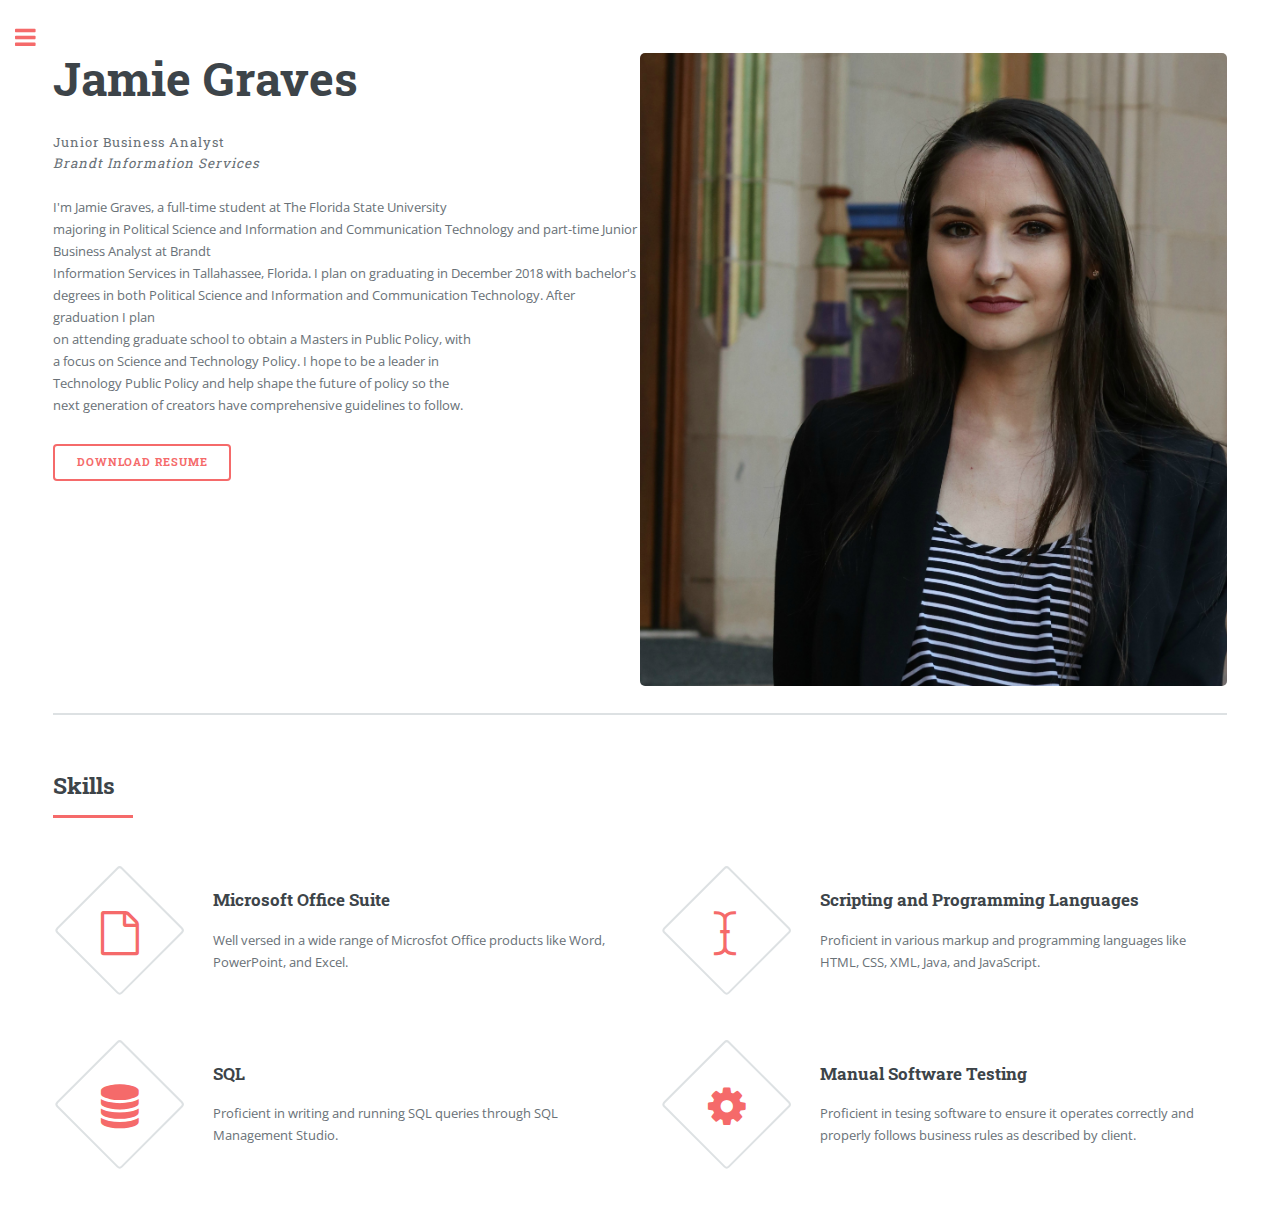
==== commit 38b1db17: "final" ====
--- a/index.html
+++ b/index.html
@@ -23,22 +23,24 @@
 							<!-- Banner -->
 								<section id="banner">
 									<div class="content">
-										<header>
+										<header class="index">
 											<h1>Jamie Graves</h1>
-											<p>Junior Business Analyst <br> Brandt Information Services</p>
+											<p5>Junior Business Analyst <br> <em>Brandt Information Services</em></p5>
 										</header>
-										<p>I'm Jamie Graves, a full-time student at The Florida State University majoring in Political Science and Information and
-										Communication Technology and part-time Junior Business Analyst at Brandt Information Services in Tallahassee, Florida. I plan
+										<br>
+										<p>I'm Jamie Graves, a full-time student at The Florida State University 
+										<br>majoring in Political Science and Information and
+										Communication Technology and part-time Junior Business Analyst at Brandt <br>Information Services in Tallahassee, Florida. I plan
 										on graduating in December 2018 with bachelor's degrees in both Political Science and Information and Communication Technology.
-										After graduation I plan on attending graduate school to obtain a Masters in Public Policy, with a focus on Science and Technology
-										Policy. I hope to be a leader in Technology Public Policy and help shape the future of policy so the next generation of creators
+										After graduation I plan <br>on attending graduate school to obtain a Masters in Public Policy, with <br>a focus on Science and Technology
+										Policy. I hope to be a leader in <br>Technology Public Policy and help shape the future of policy so the <br>next generation of creators
 										have comprehensive guidelines to follow.</p>
 										<ul class="actions">
-											<li><a href="#" class="button big">Download Resume</a></li>
+											<li><a href="JamieGravesResume.pdf" download class="button big">Download Resume</a></li>
 										</ul>
 									</div>
 									<span class="image object">
-										<img src="images/IMG_0862 (2).jpg" alt="Picture of Jamie Graves" />
+										<img src="images/headshot.jpg" alt="Picture of Jamie Graves" />
 									</span>
 								</section>
 
@@ -52,7 +54,7 @@
 											<span class="icon fa-file-o"></span>
 											<div class="content">
 												<h3>Microsoft Office Suite</h3>
-												<p>Expert in a wide range of Microsfot Office products like Word, PowerPoint, and Excel.</p>
+												<p>Well versed in a wide range of Microsfot Office products like Word, PowerPoint, and Excel.</p>
 											</div>
 										</article>
 										<article>
@@ -72,7 +74,7 @@
 										<article>
 											<span class="icon fa-gear"></span>
 											<div class="content">
-												<h3>Software QA Testing</h3>
+												<h3>Manual Software Testing</h3>
 												<p>Proficient in tesing software to ensure it operates correctly and properly follows business rules as described by client.</p>
 											</div>
 										</article>
@@ -94,7 +96,7 @@
 										<li><a href="index.html">About Me</a></li>
 										<li><a href="experience.html">Experience</a></li>
 										<li><a href="portfolio.html">Portfolio</a></li>
-<br><br>
+								</nav>
 
 
 							<!-- Section -->
@@ -103,15 +105,13 @@
 										<h2>Lets chat!</h2>
 									</header>
 									<ul class="contact">
-										<li class="fa-envelope-o"><a href="#">jg15b@my.fsu.edu</a></li>
-										<li class="fa-phone">(727) 916-3411</li>
-										<br><br>
+										<li class="fa-envelope-o"><a href="#">graves.jamielynn@gmail.com</a></li>
 									</ul>
 								</section>
 
 							<!-- Footer -->
 								<footer id="footer">
-									<p class="copyright">&copy; Jamie Graves. All rights reserved. Design: <a href="https://html5up.net">HTML5 UP</a>.</p>
+									<Center><a href="https://html5up.net"><p class="copyright">&copy; Jamie Graves. <br>All rights reserved. <br> Design: HTML5 UP</p></a></center>
 								</footer>
 
 						</div>
--- a/assets/css/main.css
+++ b/assets/css/main.css
@@ -1,3 +1,4 @@
+
 @import url(font-awesome.min.css);
 @import url("https://fonts.googleapis.com/css?family=Open+Sans:400,600,400italic,600italic|Roboto+Slab:400,700");
 
@@ -152,7 +153,6 @@
 		-webkit-transition: color 0.2s ease-in-out, border-bottom-color 0.2s ease-in-out;
 		-ms-transition: color 0.2s ease-in-out, border-bottom-color 0.2s ease-in-out;
 		transition: color 0.2s ease-in-out, border-bottom-color 0.2s ease-in-out;
-		border-bottom: dotted 1px;
 		color: #f56a6a;
 		text-decoration: none;
 	}
@@ -188,22 +188,40 @@
 	}
 	p3 {
 		font-family: "Roboto Slab", serif;
+		font-size: 1em;
+		font-weight: 400;
+		letter-spacing: 0.075em;
+		margin-top: -0.5em;
+		font-style: italic;
+	}
+	p4 {
+		font-family: "Roboto Slab", serif;
 		font-size: .7em;
 		font-weight: 400;
 		letter-spacing: 0.075em;
 		margin-top: -0.5em;
-		text-transform: uppercase;
-	}
-
-	h1, h2, h3, h4, h5, h6 {
+	}
+	p5 {
+		font-family: "Roboto Slab", serif;
+		font-size: 1em;
+		font-weight: 400;
+		letter-spacing: 0.075em;
+		margin-top: -0.5em;
+	}
+
+	h1, h2, h3 {
 		color: #3d4449;
 		font-family: "Roboto Slab", serif;
 		font-weight: 700;
 		line-height: 1.5;
 		margin: 0 0 1em 0;
 	}
-
-		h1 a, h2 a, h3 a, h4 a, h5 a, h6 a {
+	h4 {
+		margin: 0 0 2em 0;
+		color: #f56a6a;
+	}
+
+		h1 a, h2 a, h3 a, h5 a, h6 a {
 			color: inherit;
 			text-decoration: none;
 			border-bottom: 0;
@@ -1825,6 +1843,20 @@
 		letter-spacing: 0.075em;
 		margin-top: -0.5em;
 		text-transform: uppercase;
+	}
+	header.index p2 {
+		font-family: "Roboto Slab", serif;
+		font-size: 1em;
+		font-weight: 400;
+		letter-spacing: 0.075em;
+		margin-top: -0.5em;
+	}
+	header.major p2 {
+		font-family: "Roboto Slab", serif;
+		font-size: 1em;
+		font-weight: 400;
+		letter-spacing: 0.075em;
+		margin-top: -0.5em;
 	}
 
 	header.major > :last-child {
@@ -3394,6 +3426,13 @@
 		#banner h1 {
 			margin-top: -0.125em;
 		}
+		#banner .content h2 {
+			font-family: "Roboto Slab", serif;
+		font-size: 1em;
+		font-weight: 400;
+		letter-spacing: 0.075em;
+		margin-top: -0.5em;
+		}
 
 		#banner .content {
 			-moz-flex-grow: 1;
@@ -3417,16 +3456,12 @@
 			-ms-flex-shrink: 0;
 			flex-shrink: 0;
 			display: block;
-			margin: 0 0 2em 4em;
+			margin: 0 0 0 0;
 			width: 50%;
 		}
 
 			#banner .image img {
-				height: 80%;
-				-moz-object-fit: cover;
-				-webkit-object-fit: cover;
-				-ms-object-fit: cover;
-				object-fit: cover;
+				height: 100%;
 				-moz-object-position: center;
 				-webkit-object-position: center;
 				-ms-object-position: center;
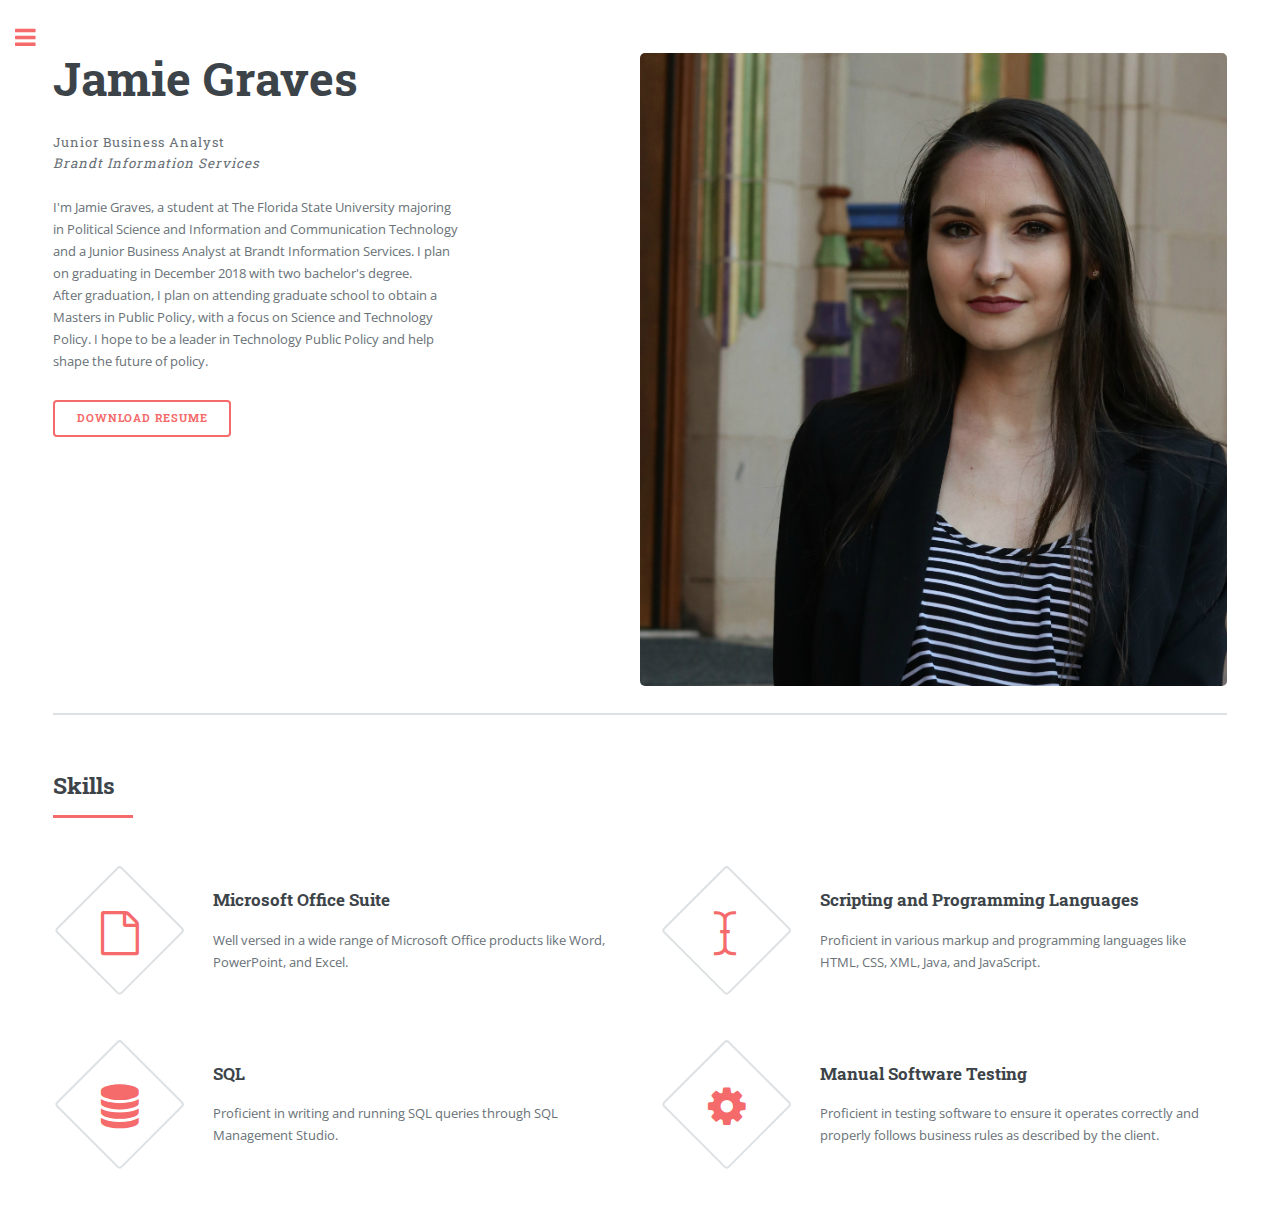
==== commit 152ebd10: "final" ====
--- a/index.html
+++ b/index.html
@@ -10,6 +10,8 @@
 		<meta charset="utf-8" />
 		<meta name="viewport" content="width=device-width, initial-scale=1, user-scalable=no" />
 		<link rel="stylesheet" href="assets/css/main.css" />
+		<link rel="shortcut icon" href="/favicon.ico" type="image/x-icon">
+		<link rel="icon" href="/favicon.ico" type="image/x-icon">
 	</head>
 	<body class="is-preload">
 
@@ -28,13 +30,11 @@
 											<p5>Junior Business Analyst <br> <em>Brandt Information Services</em></p5>
 										</header>
 										<br>
-										<p>I'm Jamie Graves, a full-time student at The Florida State University 
-										<br>majoring in Political Science and Information and
-										Communication Technology and part-time Junior Business Analyst at Brandt <br>Information Services in Tallahassee, Florida. I plan
-										on graduating in December 2018 with bachelor's degrees in both Political Science and Information and Communication Technology.
-										After graduation I plan <br>on attending graduate school to obtain a Masters in Public Policy, with <br>a focus on Science and Technology
-										Policy. I hope to be a leader in <br>Technology Public Policy and help shape the future of policy so the <br>next generation of creators
-										have comprehensive guidelines to follow.</p>
+										<p>I'm Jamie Graves, a student at The Florida State University majoring <br>in Political Science and Information and
+										Communication Technology <br>and a Junior Business Analyst at Brandt Information Services. I plan<br>
+										on graduating in December 2018 with two bachelor's degree.
+										<br>After graduation, I plan on attending graduate school to obtain a <br>Masters in Public Policy, with a focus on Science and Technology
+										<br>Policy. I hope to be a leader in Technology Public Policy and help <br>shape the future of policy.</p>
 										<ul class="actions">
 											<li><a href="JamieGravesResume.pdf" download class="button big">Download Resume</a></li>
 										</ul>
@@ -54,7 +54,7 @@
 											<span class="icon fa-file-o"></span>
 											<div class="content">
 												<h3>Microsoft Office Suite</h3>
-												<p>Well versed in a wide range of Microsfot Office products like Word, PowerPoint, and Excel.</p>
+												<p>Well versed in a wide range of Microsoft Office products like Word, PowerPoint, and Excel.</p>
 											</div>
 										</article>
 										<article>
@@ -75,7 +75,7 @@
 											<span class="icon fa-gear"></span>
 											<div class="content">
 												<h3>Manual Software Testing</h3>
-												<p>Proficient in tesing software to ensure it operates correctly and properly follows business rules as described by client.</p>
+												<p>Proficient in testing software to ensure it operates correctly and properly follows business rules as described by the client.</p>
 											</div>
 										</article>
 									</div>
@@ -105,7 +105,7 @@
 										<h2>Lets chat!</h2>
 									</header>
 									<ul class="contact">
-										<li class="fa-envelope-o"><a href="#">graves.jamielynn@gmail.com</a></li>
+										<li class="fa-envelope-o"><a href="graves.jamielynn@gmail.com">graves.jamielynn@gmail.com</a></li>
 									</ul>
 								</section>
 
